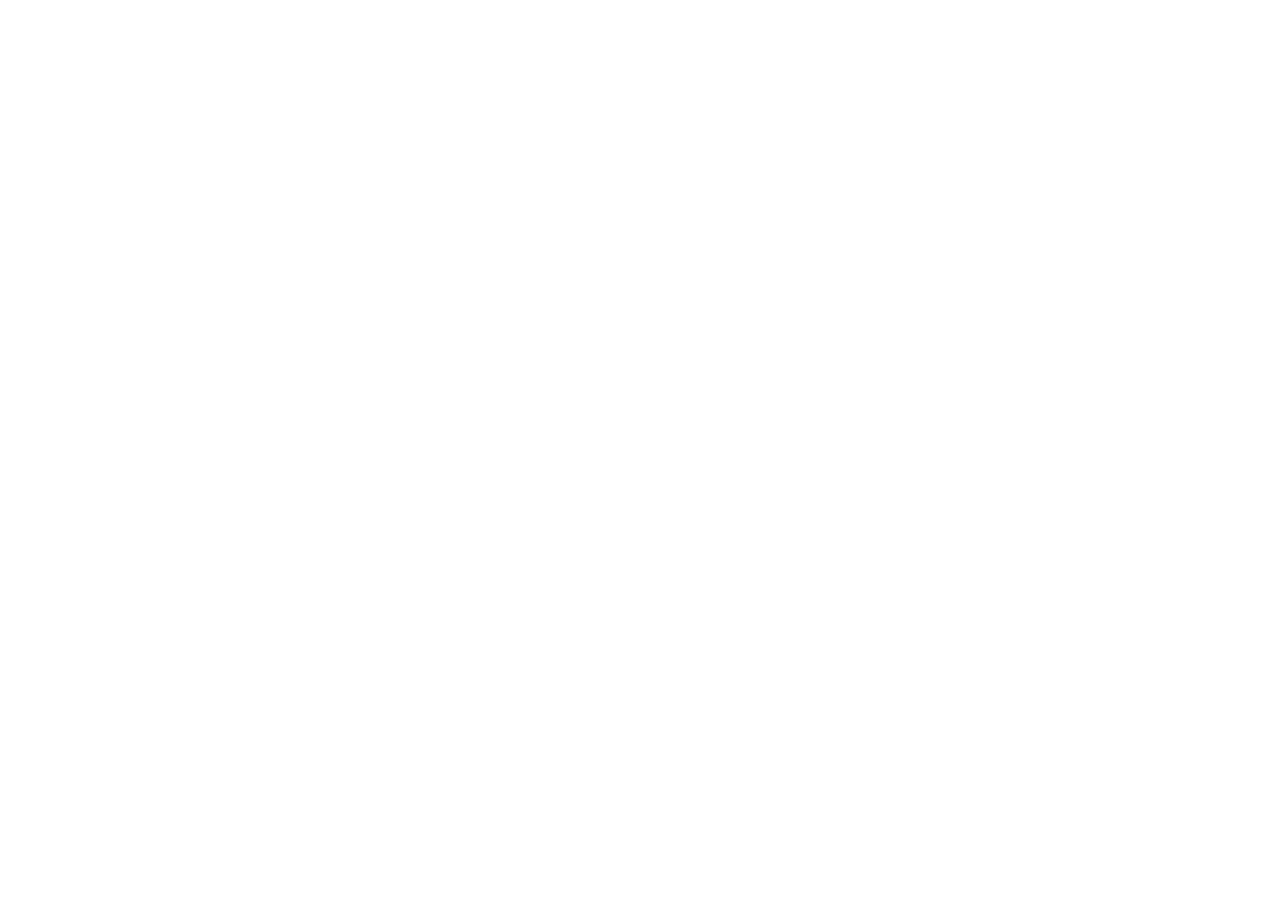
==== index.html @ 2fdb33f1 "Improvment: 1. html first lines of code added just basic html tags and nothing more 2. set padding a" ====
<!DOCTYPE html>
<html lang="en">

<head>
    <meta charset="UTF-8">
    <meta http-equiv="X-UA-Compatible" content="IE=edge">
    <meta name="viewport" content="width=device-width, initial-scale=1.0">
    <title>IE_HW3</title>
    <link rel="stylesheet" href="./style.css">
</head>

<body>
---- style.css ----
* {
    margin: 0;
    padding: 0;
}
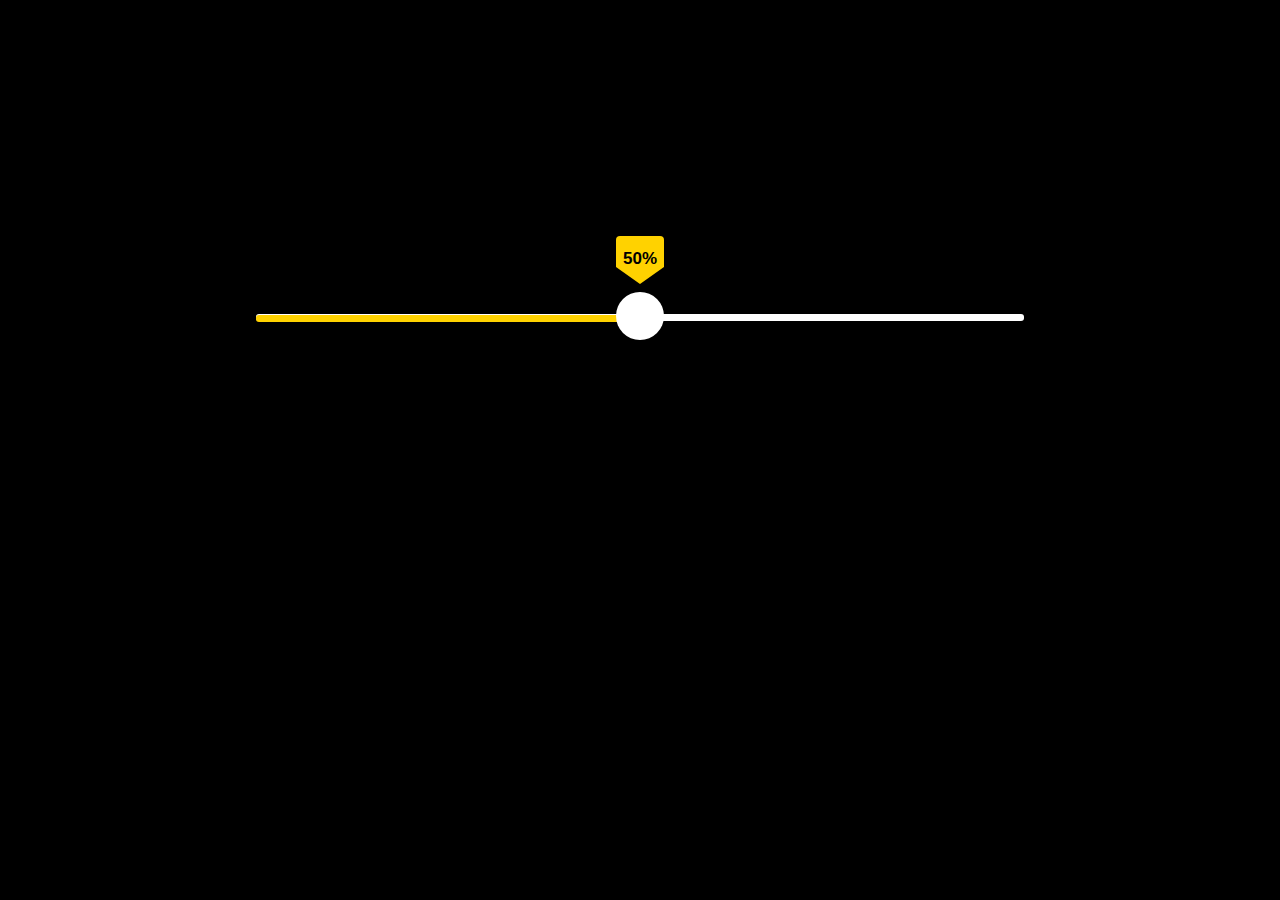
==== commit 016f2aed: "Improvment: 1. slider value added at top of the slider icon 2. slider progress bar color changed to " ====
--- a/index.html
+++ b/index.html
@@ -2,11 +2,21 @@
 <html lang="en">
 
 <head>
-    <meta charset="UTF-8">
-    <meta http-equiv="X-UA-Compatible" content="IE=edge">
-    <meta name="viewport" content="width=device-width, initial-scale=1.0">
     <title>IE_HW3</title>
     <link rel="stylesheet" href="./style.css">
 </head>
 
 <body>
+    <div class="mainContainer">
+        <div class="firstSliderContainer">
+            <input type="range" min="0" max="100" value="50" id="slider">
+            <div id="selector">
+                <div class="selectButton"></div>
+                <div id="selectValue"></div>
+            </div>
+            <div id="progressBar"></div>
+        </div>
+    </div>
+
+    <script src="./index.js"></script>
+</body>--- a/style.css
+++ b/style.css
@@ -1,4 +1,86 @@
 * {
     margin: 0;
     padding: 0;
+}
+
+body {
+    background: #000;
+    font-family: sans-serif;
+}
+
+.mainContainer {
+    width: 60%;
+    margin: 24% auto;
+    position: relative;
+}
+
+#slider {
+    -webkit-appearance: none;
+    width: 100%;
+    height: 7px;
+    outline: none;
+    border-radius: 3px;
+}
+
+#slider::-webkit-slider-thumb {
+    -webkit-appearance: none;
+    width: 48px;
+    height: 48px;
+    cursor: pointer;
+    z-index: 3;
+    position: relative;
+}
+
+#selector {
+    width: 48px;
+    height: 104px;
+    position: absolute;
+    bottom: -15px;
+    left: 50%;
+    transform: translate(-50%);
+    z-index: 2;
+}
+
+.selectButton {
+    height: 48px;
+    width: 48px;
+    background-image: url(slider-icon.png);
+    background-color: #fff;
+    background-size: cover;
+    background-position: center;
+    border-radius: 50%;
+    position: absolute;
+    bottom: 0;
+}
+
+#selectValue {
+    width: 48px;
+    height: 48px;
+    position: absolute;
+    background: #ffd200;
+    border-radius: 4px;
+    text-align: center;
+    line-height: 45px;
+    font-size: 17px;
+    font-weight: bold;
+}
+
+#selectValue::after {
+    content: '';
+    border-top: 17px solid #ffd200;
+    border-left: 24px solid #000;
+    border-right: 24px solid #000;
+    position: absolute;
+    bottom: 0;
+    left: 0;
+}
+
+#progressBar {
+    width: 50%;
+    height: 7px;
+    background: #ffd200;
+    border-radius: 3px;
+    position: absolute;
+    top: 8px;
+    left: 0;
 }